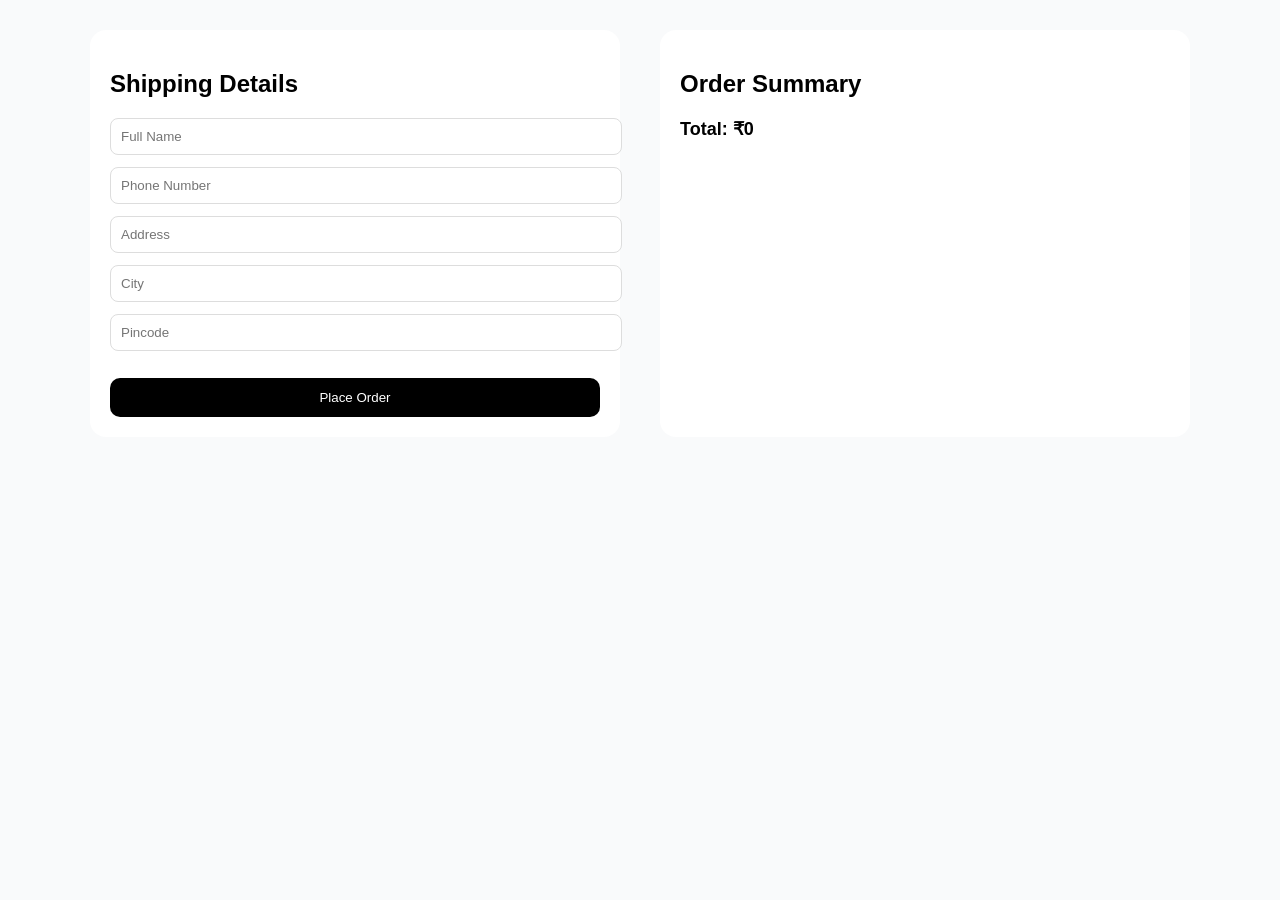
==== checkout.html @ 97a7d041 "Create checkout.html for checkout page layout" ====
<!DOCTYPE html>
<html lang="en">
<head>
  <meta charset="UTF-8" />
  <title>Checkout</title>
  <style>
    body {
      font-family: Inter, sans-serif;
      background: #f9fafb;
      margin: 0;
    }

    .container {
      max-width: 1100px;
      margin: auto;
      padding: 30px;
      display: flex;
      gap: 40px;
    }

    .left, .right {
      background: #fff;
      padding: 20px;
      border-radius: 16px;
      flex: 1;
    }

    input {
      width: 100%;
      padding: 10px;
      margin-bottom: 12px;
      border-radius: 8px;
      border: 1px solid #ddd;
    }

    .btn {
      width: 100%;
      padding: 12px;
      background: black;
      color: white;
      border: none;
      border-radius: 10px;
      cursor: pointer;
      margin-top: 15px;
    }

    .order-item {
      display: flex;
      justify-content: space-between;
      margin-bottom: 10px;
    }

    .total {
      font-weight: bold;
      margin-top: 20px;
      font-size: 18px;
    }
  </style>
</head>
<body>

<div class="container">
  <div class="left">
    <h2>Shipping Details</h2>

    <input id="fullName" placeholder="Full Name">
    <input id="phone" placeholder="Phone Number">
    <input id="address" placeholder="Address">
    <input id="city" placeholder="City">
    <input id="pincode" placeholder="Pincode">

    <button class="btn" id="placeOrderBtn">Place Order</button>
  </div>

  <div class="right">
    <h2>Order Summary</h2>
    <div id="orderItems"></div>

    <div class="total">
      Total: <span id="totalPrice">₹0</span>
    </div>
  </div>
</div>

<script src="checkout.js"></script>
</body>
</html>
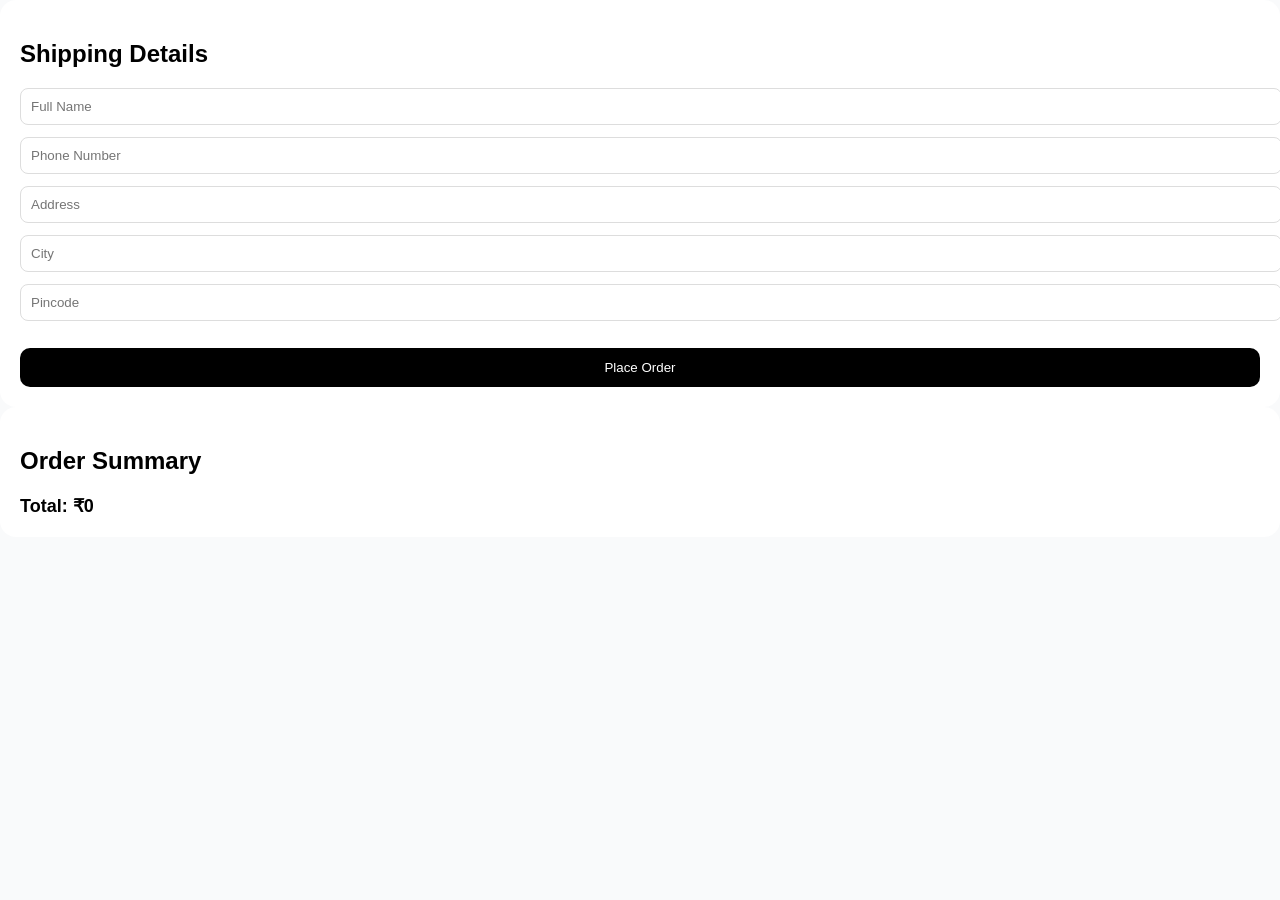
==== commit e199d55d: "Add comment placeholder in checkout.html" ====
--- a/checkout.html
+++ b/checkout.html
@@ -9,6 +9,7 @@
       background: #f9fafb;
       margin: 0;
     }
+    //
 
     .container {
       max-width: 1100px;
